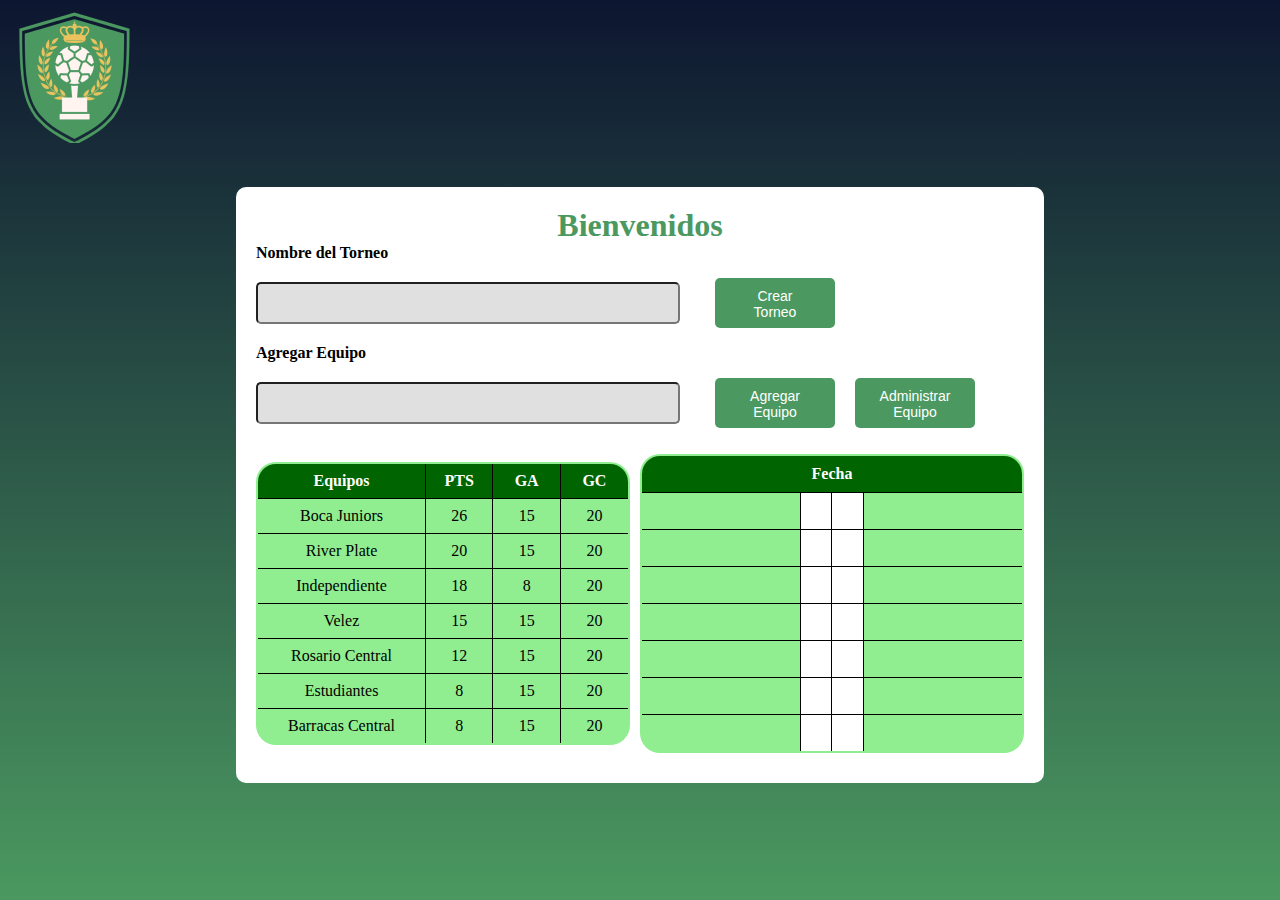
==== cargaEquipo.html @ f85a6e8c "Arreglo de cards + app del torneo" ====
<!DOCTYPE html>
<html lang="es">

<head>
    <meta charset="UTF-8">
    <meta http-equiv="X-UA-Compatible" content="IE=edge">
    <meta name="viewport" content="width=device-width, initial-scale=1.0">
    <link rel="stylesheet" href="/assets/cargafomulario.css">
    <title>Torneo de campeones</title>
</head>

<body>
    <a href="/index.html"><img src="../images/LogoApp.png" alt="" id="logoapp2"></a>
    <div class="contenedor-torneo">
        <h2 class="titulo-torneo">Bienvenidos<span id="nombreTorneo"></span></h2>

        <h2>Nombre del Torneo</h2>
        <div class="item-torneo">
            <input type="text" name="nomTorneo" id="nomTorneo" maxlength="10"><span class="barra"></span>
            <button id="Creartorneo">Crear Torneo</button>
           

        </div>
        <h2>Agregar Equipo</h2>
        <div class="item-torneo">
            <input type="text" name="nomEquipo" id="nomEquipo" maxlength="10"><span class="barra"></span>

            <button>Agregar Equipo</button>
            <button>Administrar Equipo</button>

        </div>
        <div class="item-torneo container-tablas">
            
                <table id="miTabla">
                    <thead>
                        <tr>
                            <th>Equipos</th>
                            <th>PTS</th>
                            <th>GA</th>
                            <th>GC</th>
                        </tr>
                    </thead>
                    <tbody>
                        <tr>
                            <td>Boca Juniors</td>
                            <td> 26 </td>
                            <td> 15</td>
                            <td> 20 </td>
                        </tr>
                        <tr>
                            <td>River Plate</td>
                            <td> 20 </td>
                            <td> 15</td>
                            <td> 20 </td>
                        </tr>
                        <tr>
                            <td> Independiente</td>
                            <td> 18 </td>
                            <td> 8</td>
                            <td> 20 </td>
                        </tr>
                        <tr>
                            <td>Velez</td>
                            <td> 15 </td>
                            <td> 15</td>
                            <td> 20 </td>
                        </tr>
                        <tr>
                            <td> Rosario Central</td>
                            <td> 12 </td>
                            <td> 15</td>
                            <td> 20 </td>
                        </tr>
                        <tr>
                            <td> Estudiantes</td>
                            <td> 8 </td>
                            <td> 15</td>
                            <td> 20 </td>
                        </tr>
                        <tr>
                            <td> Barracas Central</td>
                            <td> 8 </td>
                            <td> 15</td>
                            <td> 20 </td>
                        </tr>
                            

                      
                    </tbody>
                </table>
        
        
                <table class="tabla2">
                    <thead>
                        <tr>
                            <th  class="tabla2"></th> 
                            <th class="tabla2" colspan="2">Fecha</th>
                            <th class="tabla2"> </th>
                        </tr>
                    </thead>
                    <tbody>
                        
                        <tr>
                            <td>
                                <div class="cell-container" id="primera-ultima">
                                    <div    ></div>
                                </div>
                            </td>
                            <td>
                                <div class="cell-container">
                                    <div    ></div>
                                </div>
                            </td>
                            <td>
                                <div class="cell-container">
                                    <div    ></div>
                                </div>
                            </td>
                            <td>
                                <div class="cell-container" id="primera-ultima">
                                    <div    ></div>
                                </div>
                            </td>
                        </tr>
                        <tr>
                            <td>
                                <div class="cell-container" id="primera-ultima">
                                    <div    ></div>
                                </div>
                            </td>
                            <td>
                                <div class="cell-container">
                                    <div    ></div>
                                </div>
                            </td>
                            <td>
                                <div class="cell-container">
                                    <div    ></div>
                                </div>
                            </td>
                            <td>
                                <div class="cell-container" id="primera-ultima">
                                    <div    ></div>
                                </div>
                            </td>
                        </tr>
                        <tr>
                            <td>
                                <div class="cell-container" id="primera-ultima">
                                    <div    ></div>
                                </div>
                            </td>
                            <td>
                                <div class="cell-container">
                                    <div    ></div>
                                </div>
                            </td>
                            <td>
                                <div class="cell-container">
                                    <div    ></div>
                                </div>
                            </td>
                            <td>
                                <div class="cell-container" id="primera-ultima">
                                    <div    ></div>
                                </div>
                            </td>
                        </tr>
                        <tr>
                            <td>
                                <div class="cell-container" id="primera-ultima">
                                    <div    ></div>
                                </div>
                            </td>
                            <td>
                                <div class="cell-container">
                                    <div    ></div>
                                </div>
                            </td>
                            <td>
                                <div class="cell-container">
                                    <div    ></div>
                                </div>
                            </td>
                            <td>
                                <div class="cell-container" id="primera-ultima">
                                    <div    ></div>
                                </div>
                            </td>
                        </tr>
                        <tr>
                            <td>
                                <div class="cell-container" id="primera-ultima">
                                    <div    ></div>
                                </div>
                            </td>
                            <td>
                                <div class="cell-container">
                                    <div    ></div>
                                </div>
                            </td>
                            <td>
                                <div class="cell-container">
                                    <div    ></div>
                                </div>
                            </td>
                            <td>
                                <div class="cell-container" id="primera-ultima">
                                    <div    ></div>
                                </div>
                            </td>
                        </tr>
                        <tr>
                            <td>
                                <div class="cell-container" id="primera-ultima">
                                    <div    ></div>
                                </div>
                            </td>
                            <td>
                                <div class="cell-container">
                                    <div    ></div>
                                </div>
                            </td>
                            <td>
                                <div class="cell-container">
                                    <div    ></div>
                                </div>
                            </td>
                            <td>
                                <div class="cell-container" id="primera-ultima">
                                    <div    ></div>
                                </div>
                            </td>
                        </tr>
                        <tr>
                            <td>
                                <div class="cell-container" id="primera-ultima">
                                    <div    ></div>
                                </div>
                            </td>
                            <td>
                                <div class="cell-container">
                                    <div    ></div>
                                </div>
                            </td>
                            <td>
                                <div class="cell-container">
                                    <div    ></div>
                                </div>
                            </td>
                            <td>
                                <div class="cell-container"  id="primera-ultima">
                                    <div    ></div>
                                </div>
                            </td>
                        </tr>
        
                        
                    </tbody>
                </table>
            
        </div>
    </div>

 
    <script src="../js/equipos.js"></script>
 
</body>

</html>
---- assets/cargafomulario.css ----
@import url('https://fonts.googleapis.com/css2?family=Bebas+Neue&family=Belanosima:wght@400;600;700&family=Montserrat:ital,wght@0,100..900;1,100..900&display=swap');
@import url('https://fonts.googleapis.com/css2?family=Archivo+Black&display=swap');

*{
    margin: 0;
    padding: 0;
    font-size: var(--font);
        
}

:root{
    --principalcolor:#4B9960; /*Verde*/
    --secundariocolor: #0D1630; /*Azul*/
    --terciariocolor: #ffffff;
    --doradocolor: #EBC35E;
    --negrocolor: #000000; 
    --font:Montserrat;  

}

body,
html {
    margin: auto;
    padding: auto;
    background: linear-gradient(to bottom, #0D1630, #4B9960);
    background-attachment: fixed;
}

.contenedor-principal {
    background: var(--terciariocolor);
}


header {
    margin: auto;
    width: auto;
    height: auto;
    color: var(--terciariocolor);
}

.titulo-torneo{
    font-weight: 800;
    text-align: center;
    font-size: 32px;
    color: var(--principalcolor);
    
}


/*cargaEquipo*/

.contenedor-torneo {
    display: flex;
    flex-direction: column;
    justify-content: center;
    /* align-items: center; */
    width: 60%;
    background-color: #fff;
    padding: 20px;
    border-radius: 10px;
    margin: 40px auto 0 auto;
    /* box-shadow: 0 0 10px rgba(0, 0, 0, 0.1); */
}



.item-torneo {
    display: flex;
    align-items: center;
    /* justify-content: flex-start; */
    color: black;
    padding: 0px;
    margin: 10px 0;
    text-align: center;
    border-radius: 5px;
    width: 100%;
    gap: 10px;
  
}

.item-torneo input {
    background-color: #e0e0e0;
    padding: 10px;
    margin: 10px 0;
    width: auto;
    width: 400px;
    border-radius: 5px;
    font-size: 16px;
    margin-right: 10px;
    

}

.item-torneo button {
    background-color: var(--principalcolor);
    color: white;
    border: none;
    padding: 10px 20px;
    margin: 0 5px;
    border-radius: 5px;
    font-size: 14px;
    cursor: pointer;
    flex-shrink: 0;
    width: 120px;
    height: 50px;
    text-align: center;
   

}

.item-torneo button:hover {
    background-color: var(--doradocolor);
}


/*tablas*/
.container-tablas{
    display: flex;
    justify-content: space-between;
    /* width: max-content; */
}
table {
    border-collapse: collapse;
     width: 100%; 
    border-radius: 20px;
    border: 2px solid black;
    background-color: lightgreen;
    overflow: hidden;
    
}

th,
td {
    border: 1px solid black;

    padding: 8px;
    text-align: center;

    max-width: 10px;
    width: 10px;
}

th {
    background-color: darkgreen;
    color: white;
}


.cell-container {
    height: 20px;
    overflow: hidden;
    overflow-y: auto;

    pointer-events: none;   /*no editable*/
    user-select: none;
}



th:first-child {
    max-width: 50px;
    width: 50px;
}



.tabla2 {
    border-collapse: collapse;
    width: 100%; 
    
    min-width: 50%;
   /* border: 2px solid black; */
  
   overflow: hidden;

   table-layout: fixed;
  
   
}
 .tabla2 td {
    max-width: 100px;   
    min-width: 1px;
    text-align: center;
    overflow: hidden;
    white-space: nowrap;
}



.tabla2 th:first-child,
.tabla2 th:last-child{
    max-width: 100px;
    width: 100px;
    height: 20px;
   
}

.tabla2 th:nth-child(2) {
     width: 30px;
     min-width: 30px;   
}

.tabla2 td:nth-child(2),
.tabla2 td:nth-child(3) {
     
    overflow: hidden;
    white-space: nowrap; 
    background-color: rgb(255, 255, 255);
    
}

.tabla2 thead tr:first-child th {
   
    border-left: none; 
    border-right: none; 
}

.tabla2 th[colspan] {
    text-align: center;
}









.navegacion2 {
    display: flex;
    justify-content: center;
 
    padding: 10px;
}

.navegacion2 a {
    margin: 0 40px;
    text-decoration: none;
    font-size: larger;
    font-family: 'Gill Sans', 'Gill Sans MT', Calibri, 'Trebuchet MS', sans-serif;
    text-decoration: none;
   
    color: rgb(0, 0, 0); 
    display: inline-block;
    padding: 1px 15px 4px 15px;

    border-radius: 15px;
    transition: color 0.3s ease; 
    background-color: #c7160a;
    
}

.navegacion2 a:hover {
  color: rgb(3, 255, 37); 
  background-color: #a60e0a;
}
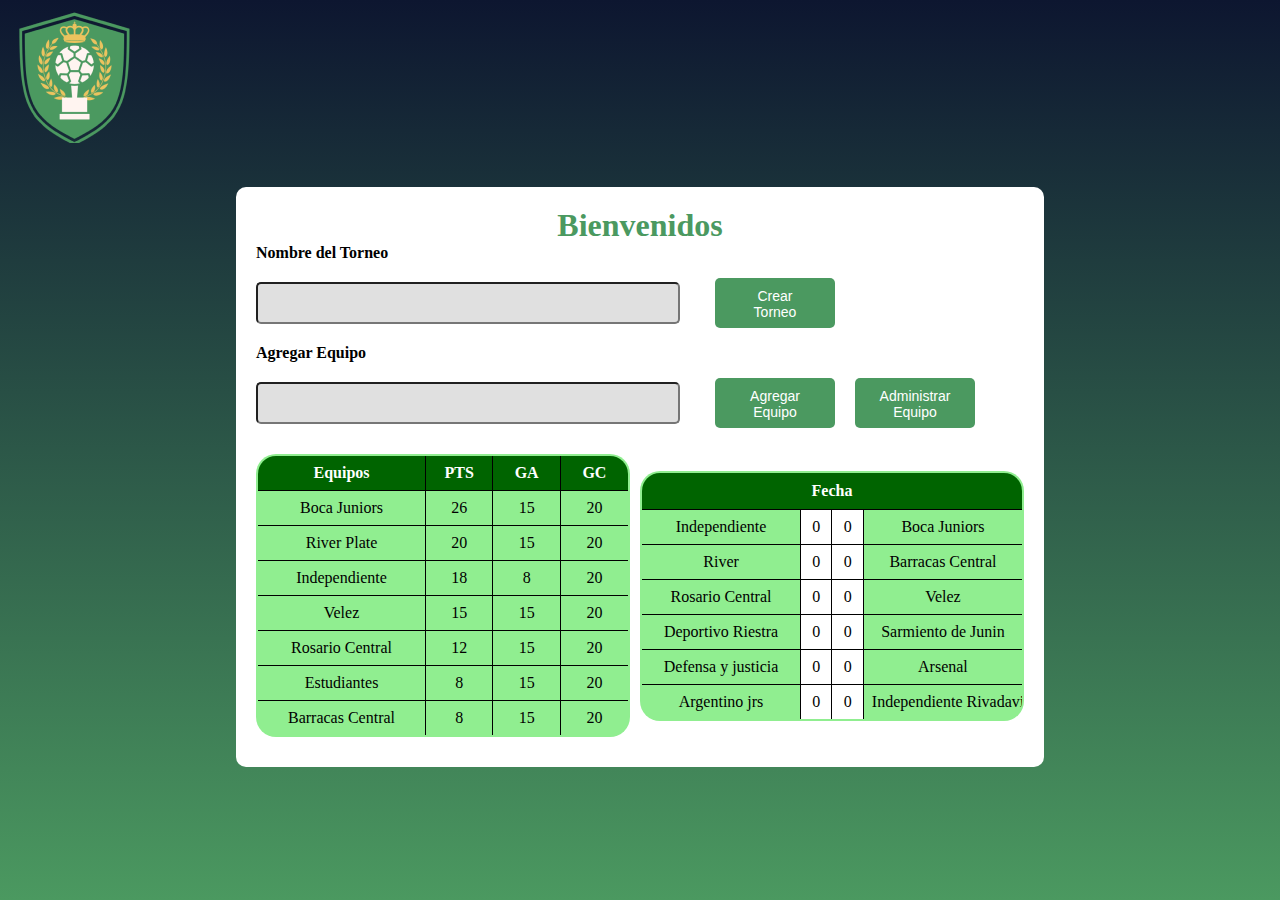
==== commit cad5ebfe: "Arreglos validator" ====
--- a/cargaEquipo.html
+++ b/cargaEquipo.html
@@ -99,161 +99,91 @@
                         </tr>
                     </thead>
                     <tbody>
-                        
-                        <tr>
-                            <td>
-                                <div class="cell-container" id="primera-ultima">
-                                    <div    ></div>
-                                </div>
-                            </td>
-                            <td>
-                                <div class="cell-container">
-                                    <div    ></div>
-                                </div>
-                            </td>
-                            <td>
-                                <div class="cell-container">
-                                    <div    ></div>
-                                </div>
-                            </td>
-                            <td>
-                                <div class="cell-container" id="primera-ultima">
-                                    <div    ></div>
-                                </div>
-                            </td>
-                        </tr>
-                        <tr>
-                            <td>
-                                <div class="cell-container" id="primera-ultima">
-                                    <div    ></div>
-                                </div>
-                            </td>
-                            <td>
-                                <div class="cell-container">
-                                    <div    ></div>
-                                </div>
-                            </td>
-                            <td>
-                                <div class="cell-container">
-                                    <div    ></div>
-                                </div>
-                            </td>
-                            <td>
-                                <div class="cell-container" id="primera-ultima">
-                                    <div    ></div>
-                                </div>
-                            </td>
-                        </tr>
-                        <tr>
-                            <td>
-                                <div class="cell-container" id="primera-ultima">
-                                    <div    ></div>
-                                </div>
-                            </td>
-                            <td>
-                                <div class="cell-container">
-                                    <div    ></div>
-                                </div>
-                            </td>
-                            <td>
-                                <div class="cell-container">
-                                    <div    ></div>
-                                </div>
-                            </td>
-                            <td>
-                                <div class="cell-container" id="primera-ultima">
-                                    <div    ></div>
-                                </div>
-                            </td>
-                        </tr>
-                        <tr>
-                            <td>
-                                <div class="cell-container" id="primera-ultima">
-                                    <div    ></div>
-                                </div>
-                            </td>
-                            <td>
-                                <div class="cell-container">
-                                    <div    ></div>
-                                </div>
-                            </td>
-                            <td>
-                                <div class="cell-container">
-                                    <div    ></div>
-                                </div>
-                            </td>
-                            <td>
-                                <div class="cell-container" id="primera-ultima">
-                                    <div    ></div>
-                                </div>
-                            </td>
-                        </tr>
-                        <tr>
-                            <td>
-                                <div class="cell-container" id="primera-ultima">
-                                    <div    ></div>
-                                </div>
-                            </td>
-                            <td>
-                                <div class="cell-container">
-                                    <div    ></div>
-                                </div>
-                            </td>
-                            <td>
-                                <div class="cell-container">
-                                    <div    ></div>
-                                </div>
-                            </td>
-                            <td>
-                                <div class="cell-container" id="primera-ultima">
-                                    <div    ></div>
-                                </div>
-                            </td>
-                        </tr>
-                        <tr>
-                            <td>
-                                <div class="cell-container" id="primera-ultima">
-                                    <div    ></div>
-                                </div>
-                            </td>
-                            <td>
-                                <div class="cell-container">
-                                    <div    ></div>
-                                </div>
-                            </td>
-                            <td>
-                                <div class="cell-container">
-                                    <div    ></div>
-                                </div>
-                            </td>
-                            <td>
-                                <div class="cell-container" id="primera-ultima">
-                                    <div    ></div>
-                                </div>
-                            </td>
-                        </tr>
-                        <tr>
-                            <td>
-                                <div class="cell-container" id="primera-ultima">
-                                    <div    ></div>
-                                </div>
-                            </td>
-                            <td>
-                                <div class="cell-container">
-                                    <div    ></div>
-                                </div>
-                            </td>
-                            <td>
-                                <div class="cell-container">
-                                    <div    ></div>
-                                </div>
-                            </td>
-                            <td>
-                                <div class="cell-container"  id="primera-ultima">
-                                    <div    ></div>
-                                </div>
-                            </td>
-                        </tr>
+                        <tr>
+                            <td>
+                                Independiente
+                            </td>
+                            <td>
+                                0
+                            </td>
+                            <td>
+                                0
+                            </td>
+                            <td>
+                                Boca Juniors
+                            </td>
+                        </tr>
+                        <tr>
+                            <td>
+                                River
+                            </td>
+                            <td>
+                                0
+                            </td>
+                            <td>
+                                0
+                            </td>
+                            <td>
+                                Barracas Central
+                            </td>
+                        </tr>
+                        <tr>
+                            <td>
+                                Rosario Central
+                            </td>
+                            <td>
+                                0
+                            </td>
+                            <td>
+                                0
+                            </td>
+                            <td>
+                                Velez
+                            </td>
+                        </tr>
+                        <tr>
+                            <td>
+                                Deportivo Riestra
+                            </td>
+                            <td>
+                                0
+                            </td>
+                            <td>
+                                0
+                            </td>
+                            <td>
+                                Sarmiento de Junin
+                            </td>
+                        </tr>
+                        <tr>
+                            <td>
+                                Defensa y justicia
+                            </td>
+                            <td>
+                                0
+                            </td>
+                            <td>
+                                0
+                            </td>
+                            <td>
+                                Arsenal 
+                            </td>
+                        </tr>
+                        <tr>
+                            <td>
+                                Argentino jrs
+                            </td>
+                            <td>
+                                0
+                            </td>
+                            <td>
+                                0
+                            </td>
+                            <td>
+                                Independiente Rivadavia
+                            </td>
+                        </tr>
+
         
                         
                     </tbody>
